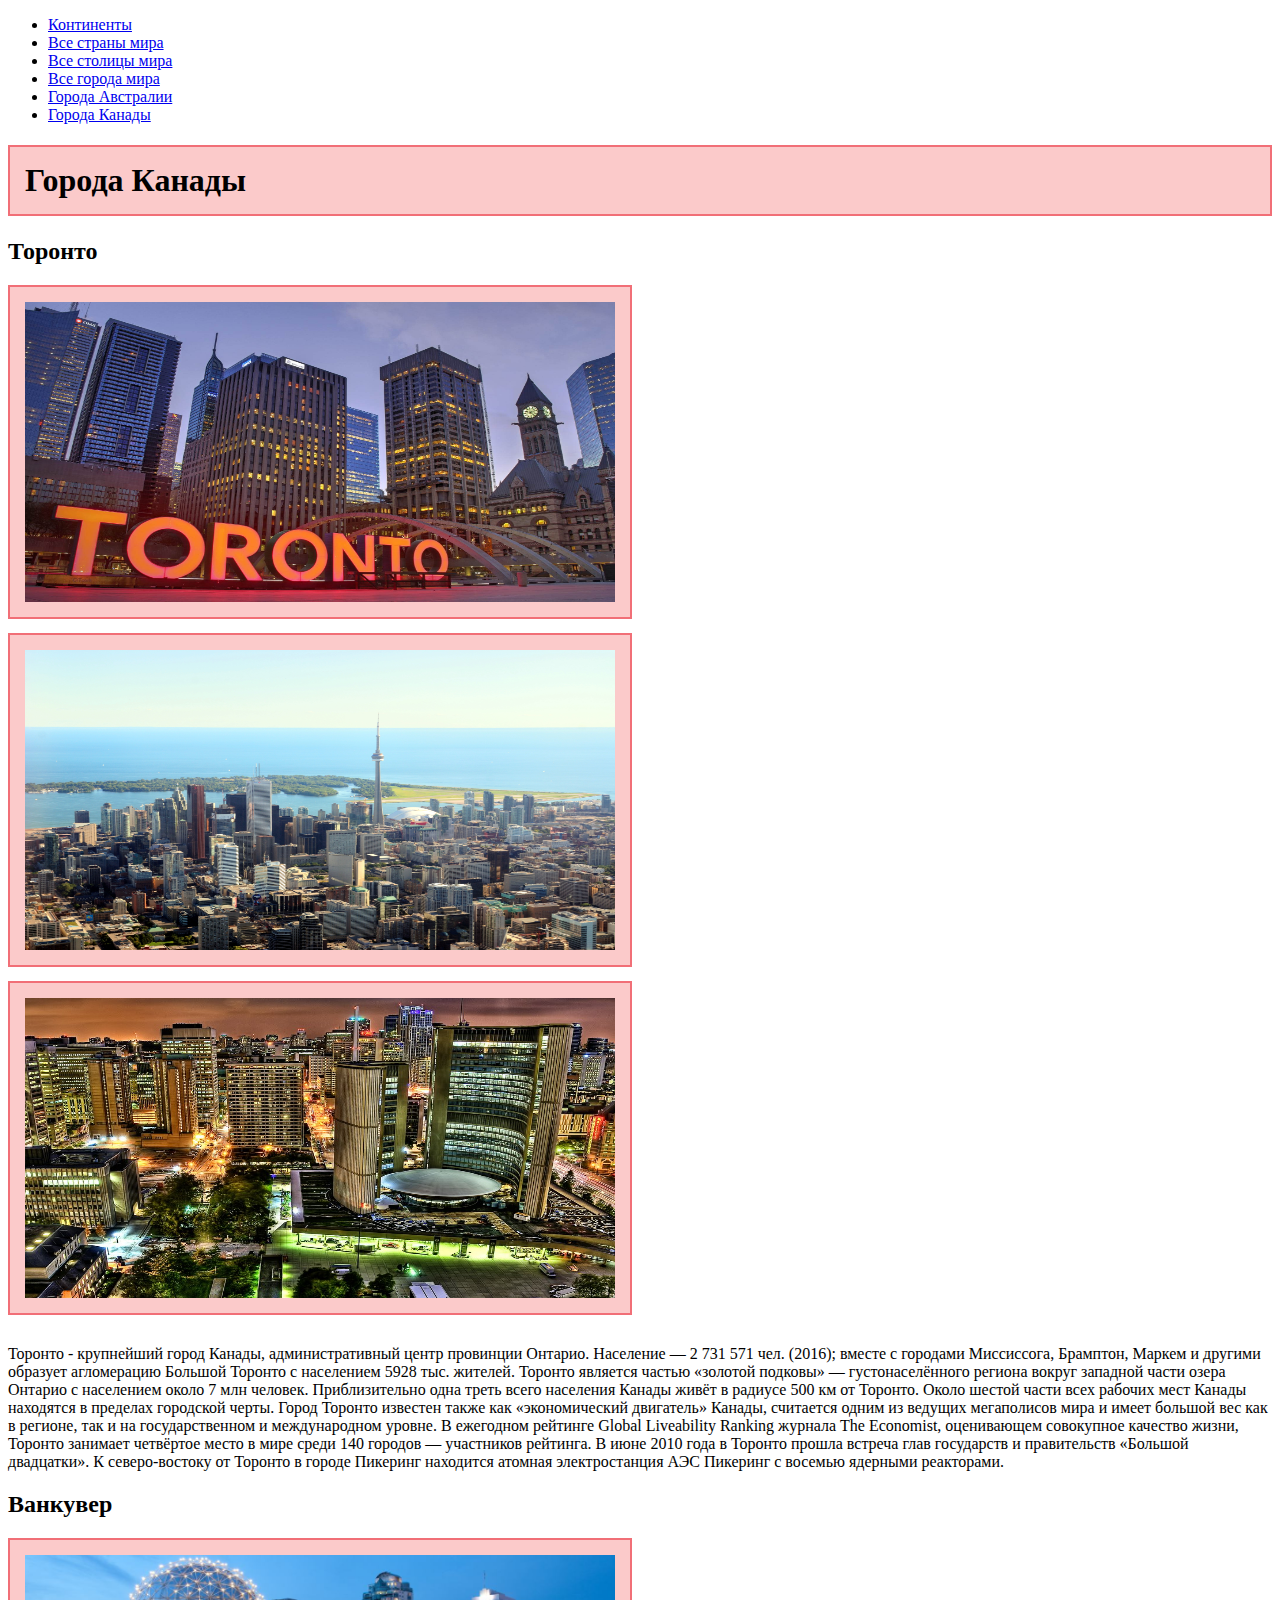
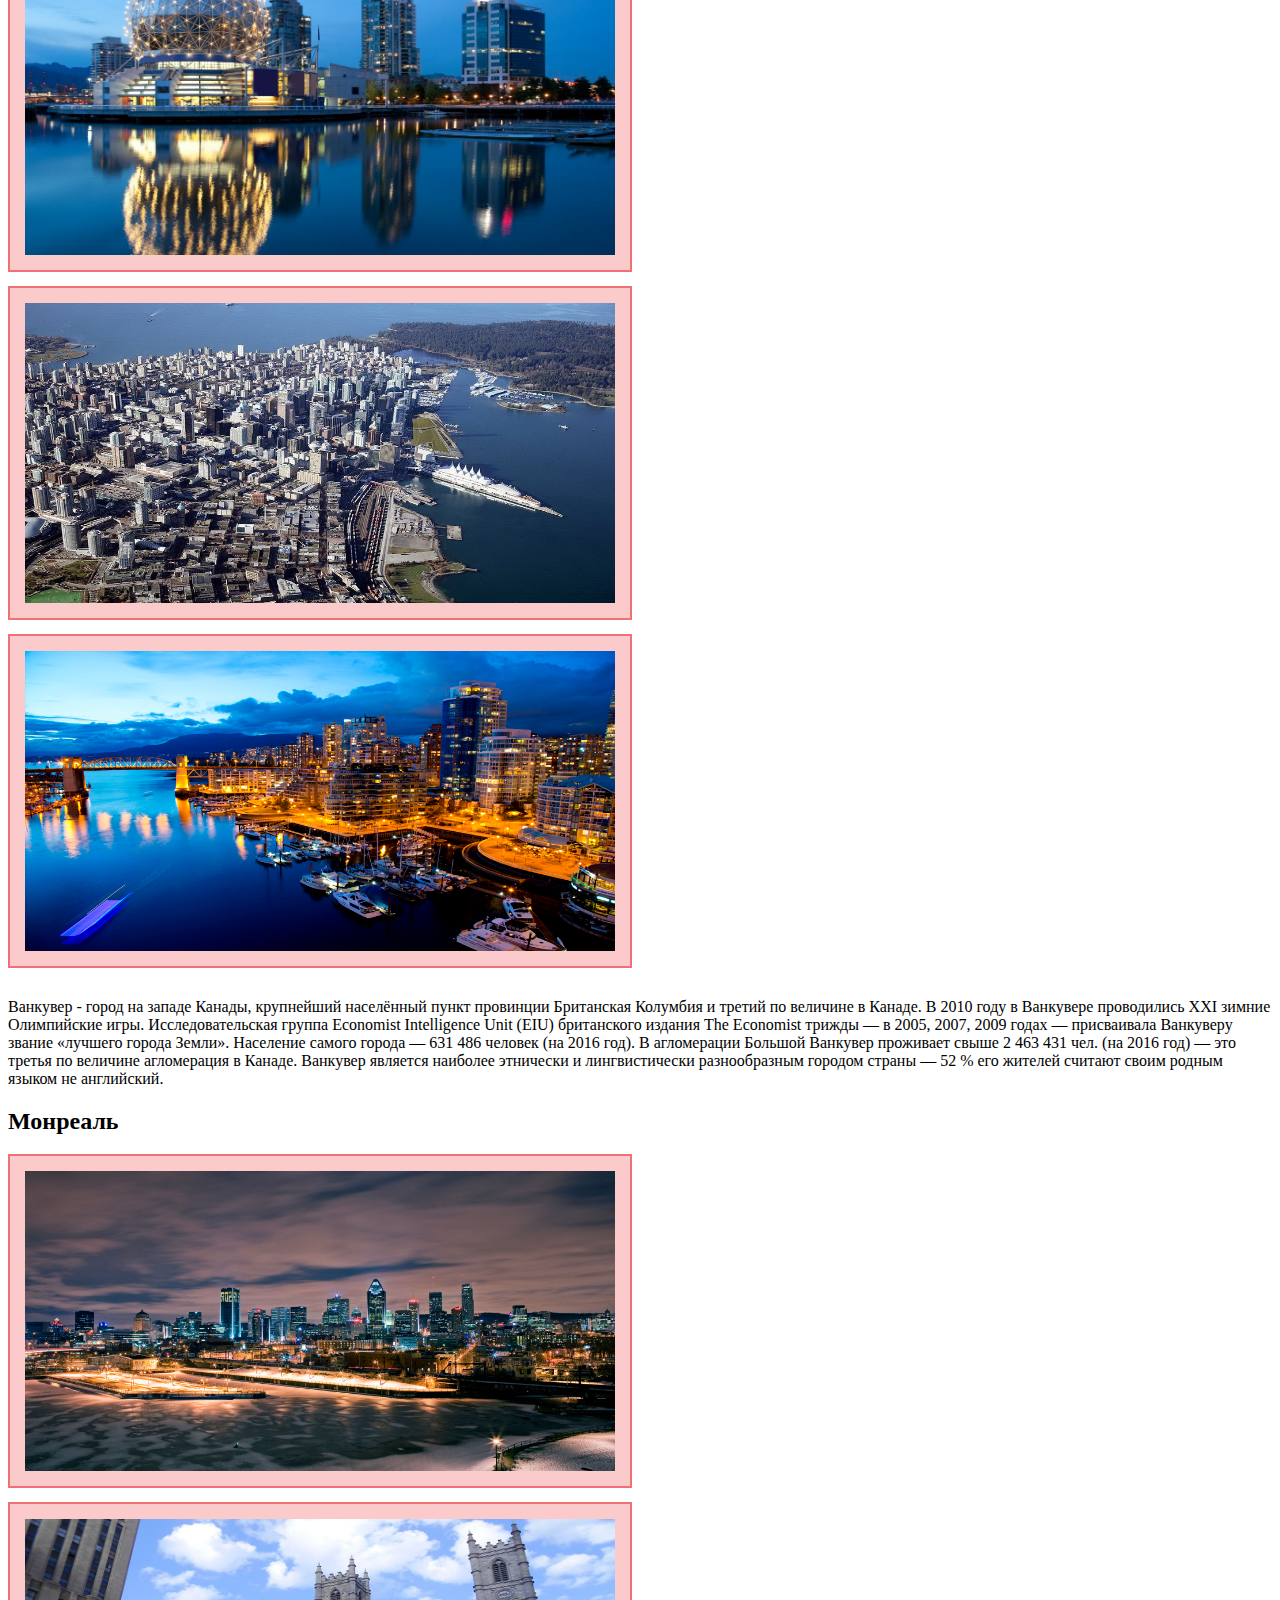
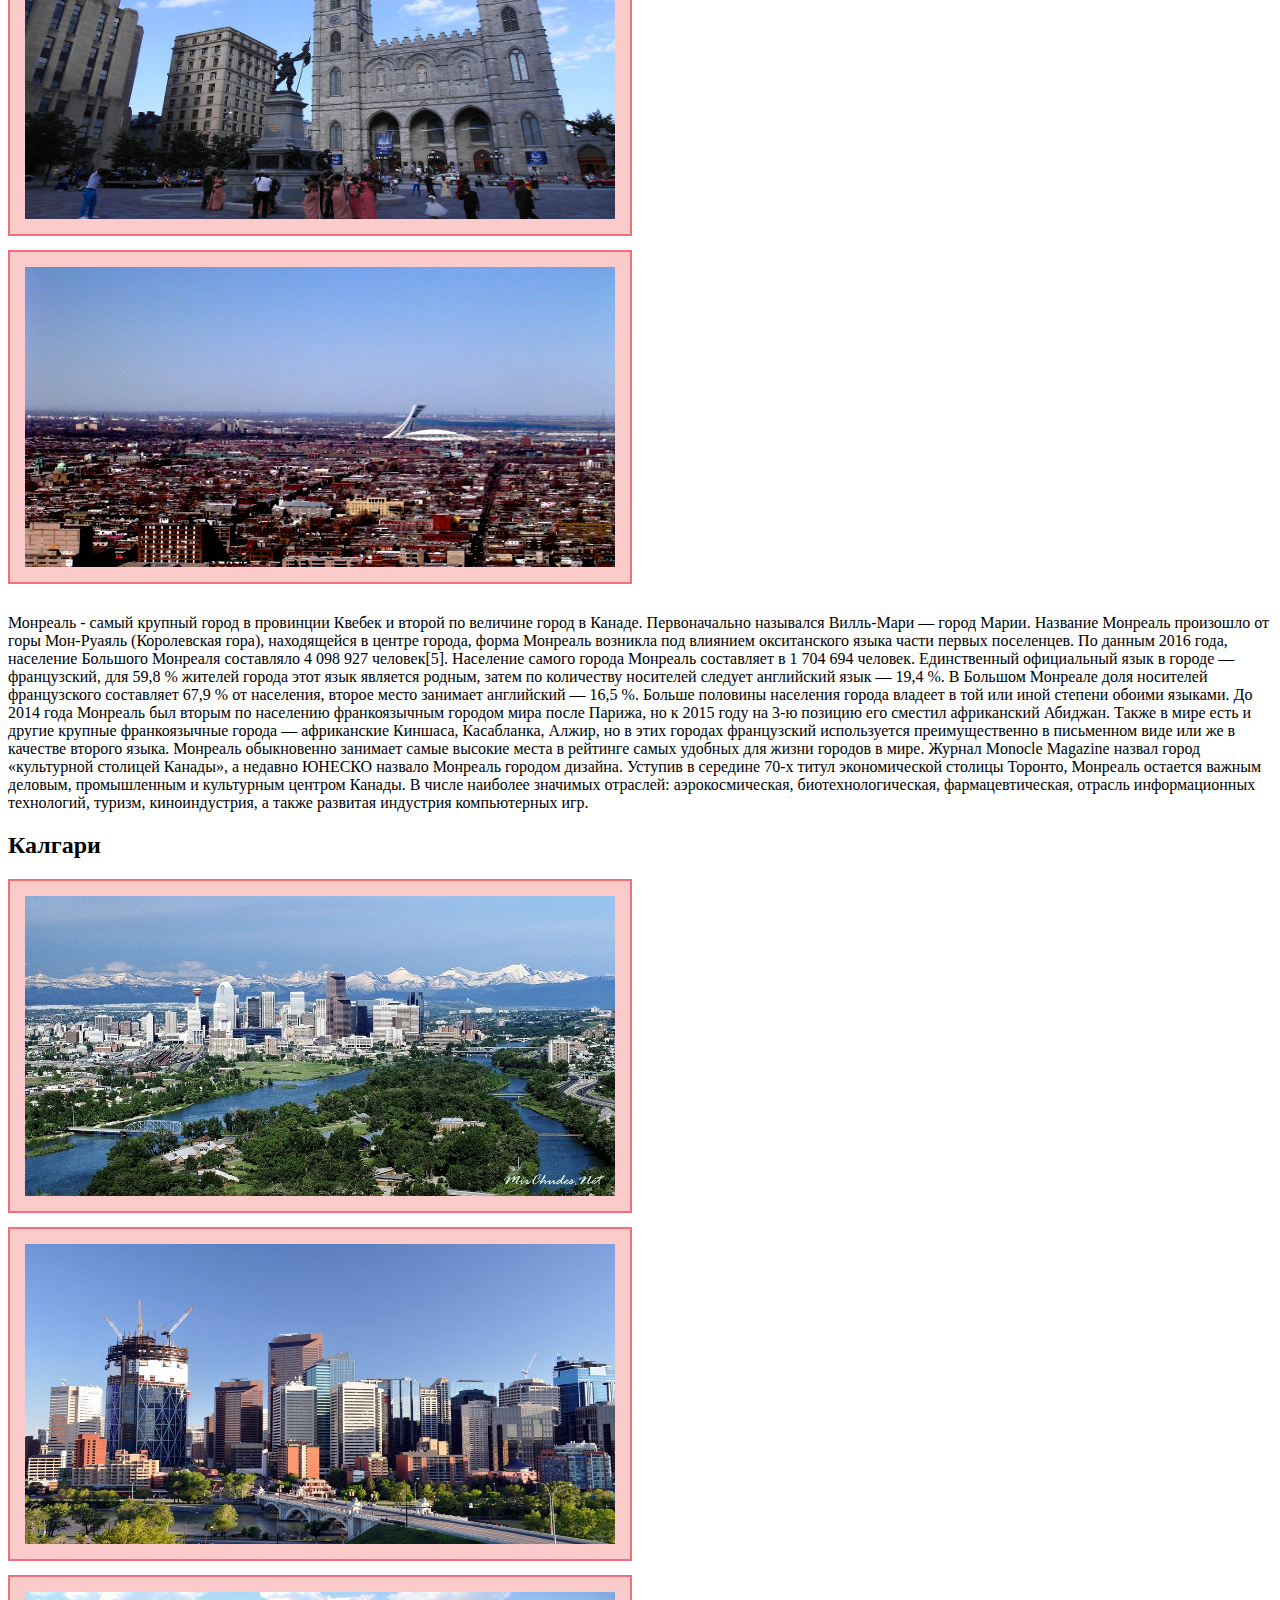
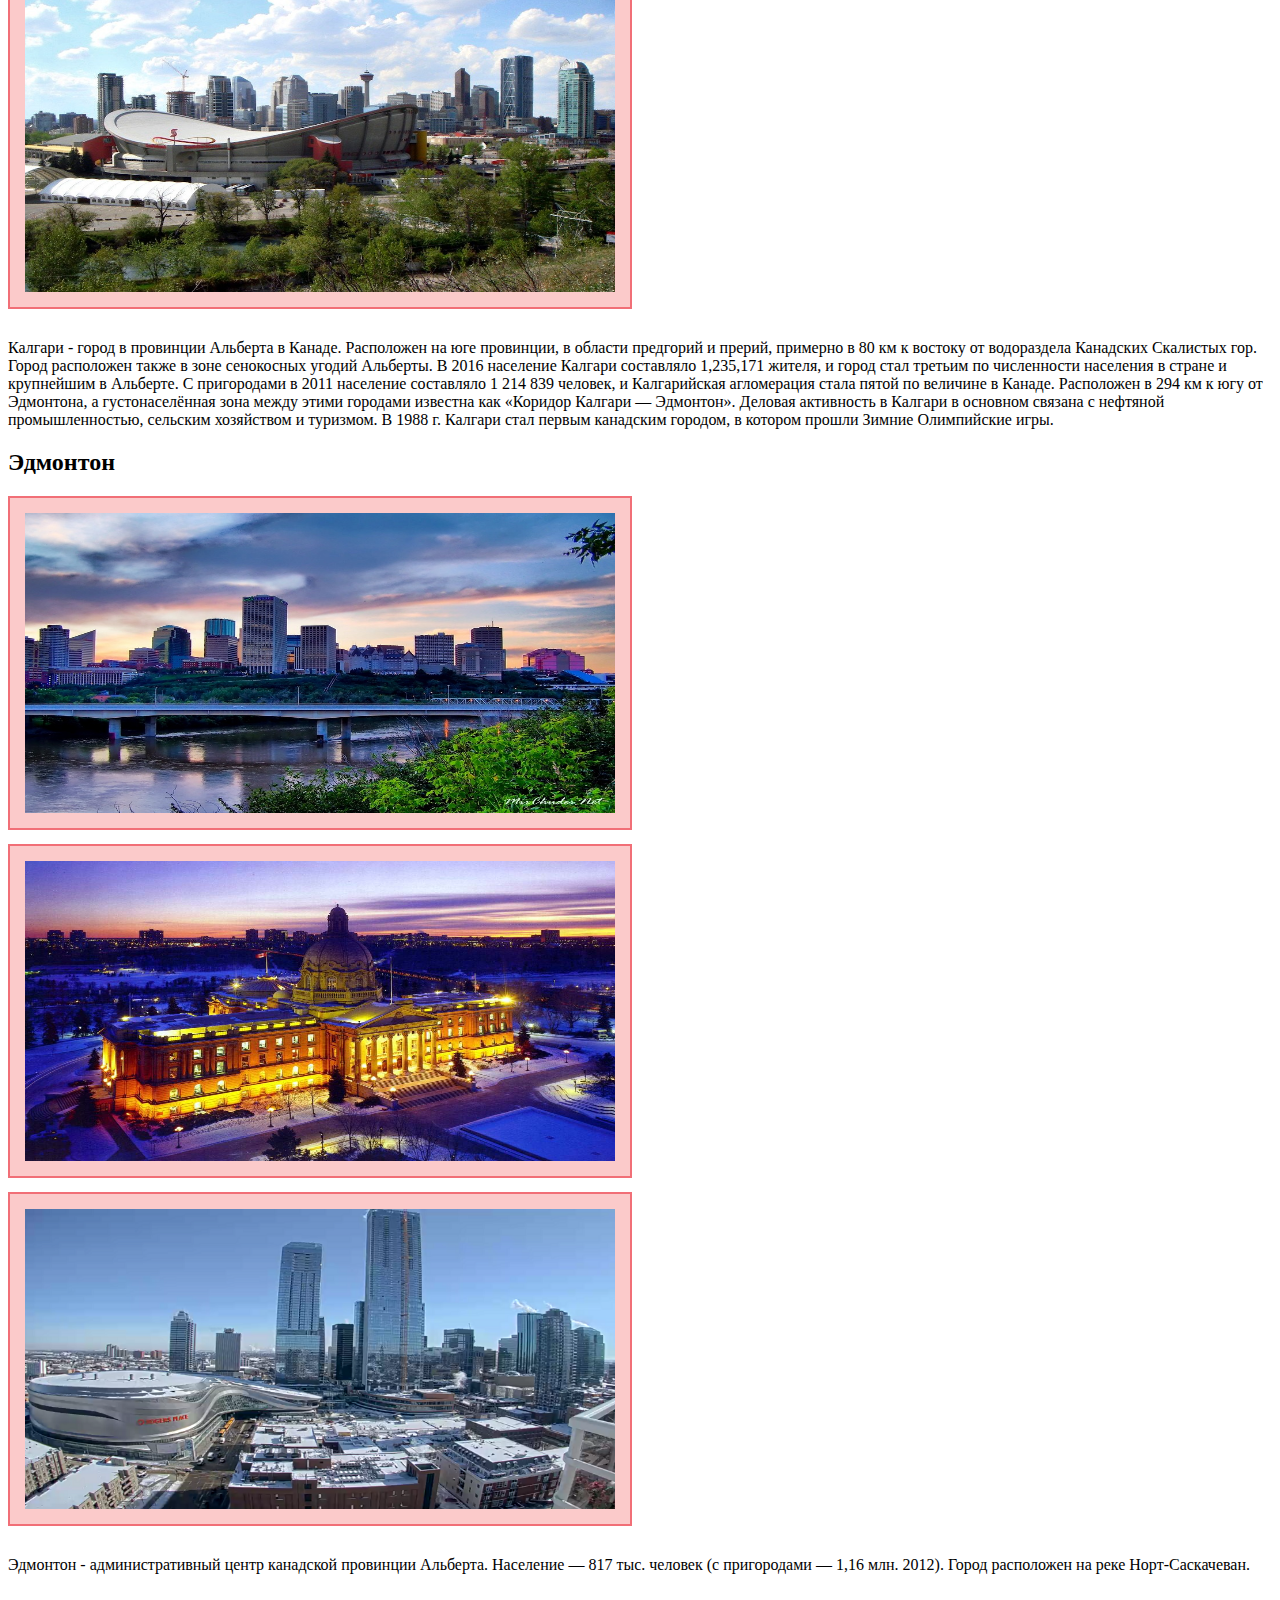
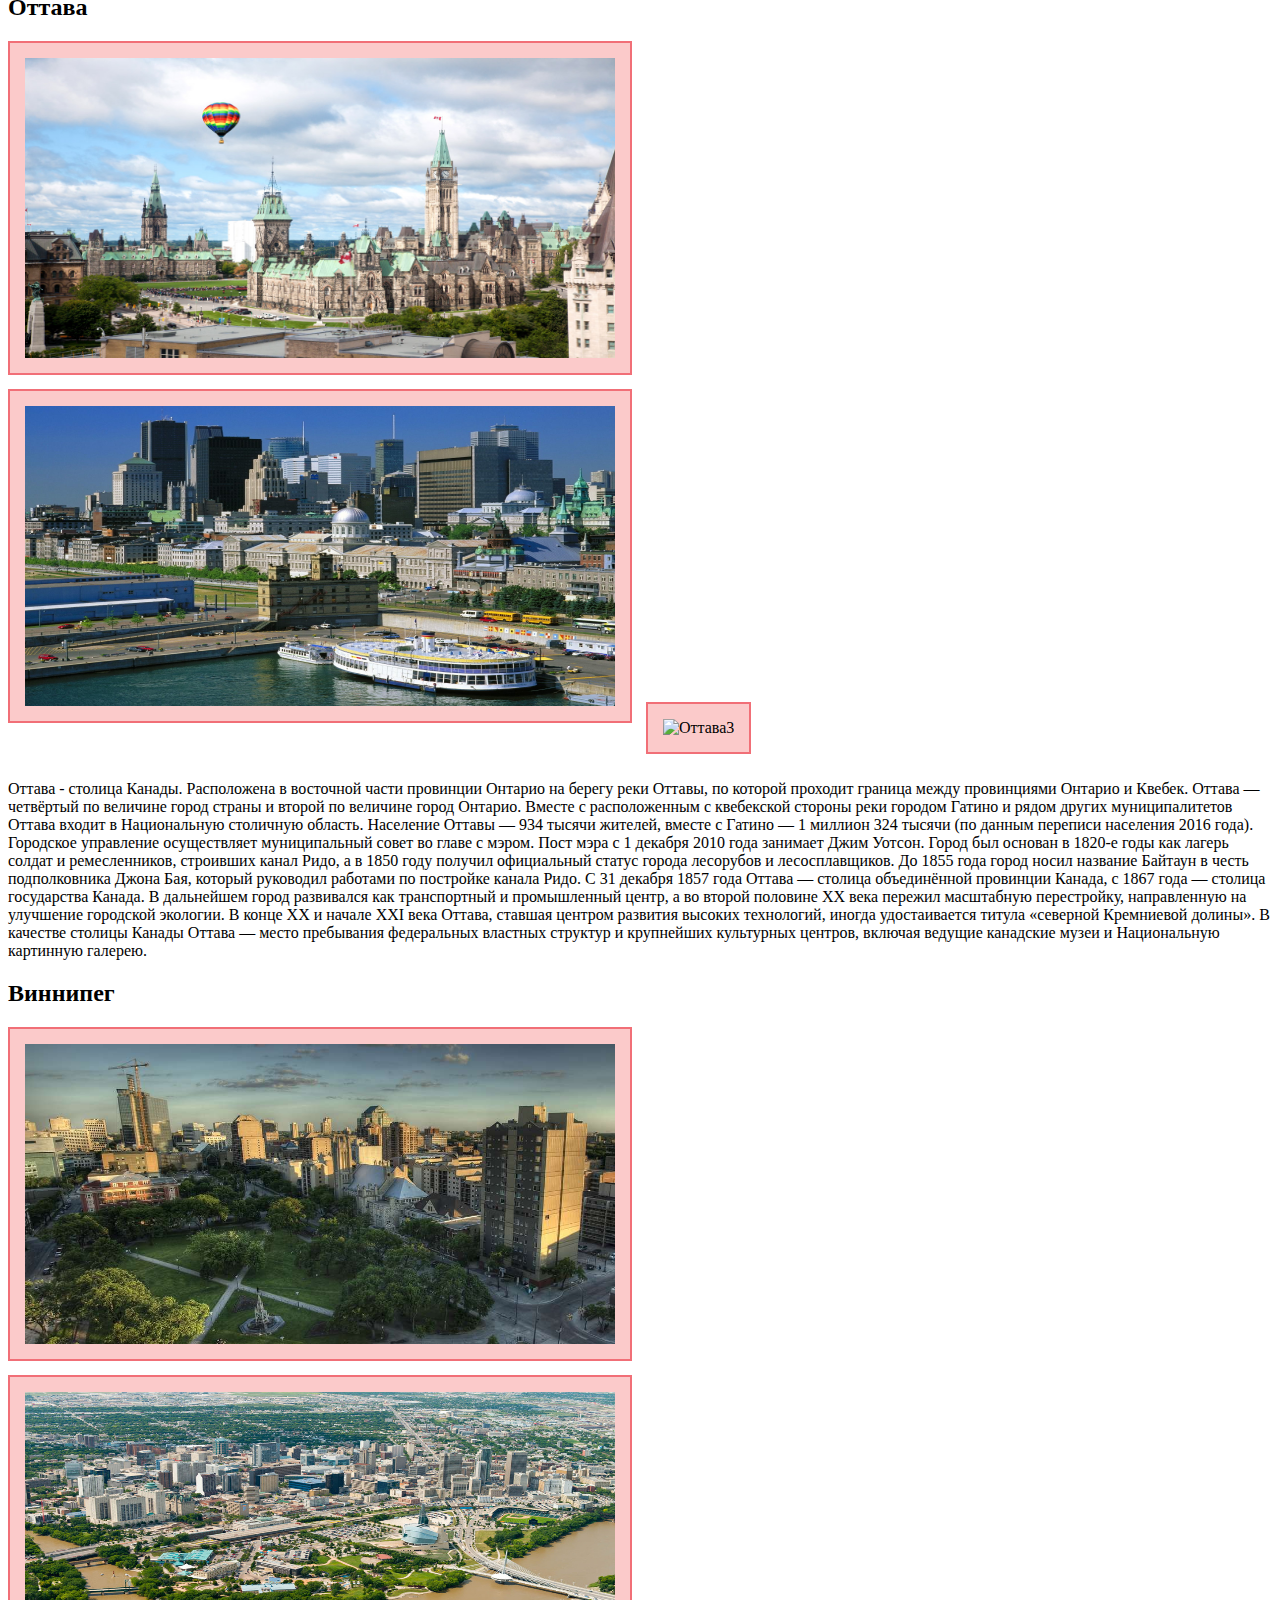
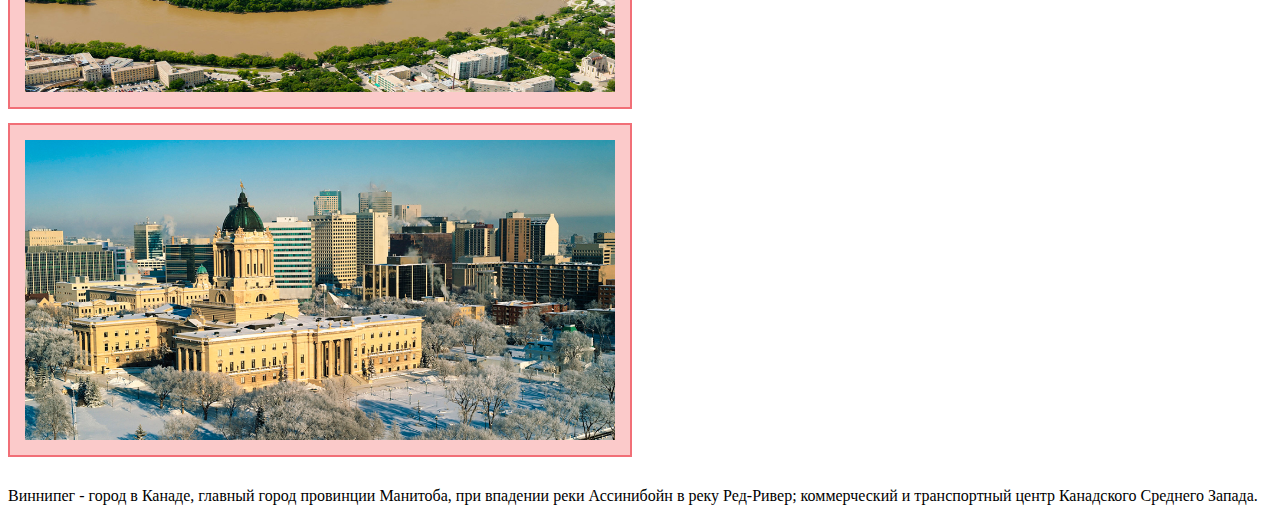
==== index.html @ ff3925eb "Update and rename Cities of Canada.html to index.html" ====
<!DOCTYPE html>
<html>
   <head>
      <meta charset="UTF-8"/>
	  <meta name="viewport" content="width=device-width, initial-scale=1.0">
      <title>Города Канады</title>
	  <link href="stylesheet.css" rel="stylesheet" type="text/css"/>
	  <link rel="shortcut icon" href="images/favicon4.ico" type="image/x-icon">
	  <style>
	  h1 
	  {border: 2px solid #F16F77;
       padding: 15px;
	   background: #FBCACA;}
      .thumb img  
	  {border: 2px solid #F16F77; 
       padding: 15px; 
       background: #FBCACA; 
       margin-right: 10px; 
       margin-bottom: 10px;}
	  </style>
   </head>
   <body>
    <ul>
    <li><a href="https://geo.koltyrin.ru/continent.php">Континенты</a></li>
    <li><a href="https://geo.koltyrin.ru/strany_mira.php">Все страны мира</a></li>
    <li><a href="http://worldgeo.ru/lists/?id=10">Все столицы мира</a></li>
    <li><a href="http://www.1000mest.ru/city">Все города мира</a></li>
	<li><a href="file:///C:/Users/Admin/Desktop/My%20projects/Cities%20of%20Australlia.html">Города Австралии</a></li>
	<li><a href="file:///C:/Users/Admin/Desktop/My%20projects/Cities%20of%20Canada.html">Города Канады</a></li>
    </ul>
      <h1>Города Канады</h1>
      <h2>Торонто</h2>
	  <div class="thumb">
	  <img src="images/F26.jpg" alt="Торонто1" width="590" height="300">
	  <img src="images/F27.jpg" alt="Торонто2" width="590" height="300">
	  <img src="images/F28.jpg" alt="Торонто3" width="590" height="300">
	  </div>
	   <p>
	    Торонто - крупнейший город Канады, административный центр провинции Онтарио. Население — 2 731 571 чел. (2016); вместе с городами Миссиссога, Брамптон, Маркем и другими образует агломерацию Большой Торонто с населением 5928 тыс. жителей.
        Торонто является частью «золотой подковы» — густонаселённого региона вокруг западной части озера Онтарио с населением около 7 млн человек. Приблизительно одна треть всего населения Канады живёт в радиусе 500 км от Торонто. Около шестой части всех рабочих мест Канады находятся в пределах городской черты.
        Город Торонто известен также как «экономический двигатель» Канады, считается одним из ведущих мегаполисов мира и имеет большой вес как в регионе, так и на государственном и международном уровне. В ежегодном рейтинге Global Liveability Ranking журнала The Economist, оценивающем совокупное качество жизни, Торонто занимает четвёртое место в мире среди 140 городов — участников рейтинга.
        В июне 2010 года в Торонто прошла встреча глав государств и правительств «Большой двадцатки».
        К северо-востоку от Торонто в городе Пикеринг находится атомная электростанция АЭС Пикеринг с восемью ядерными реакторами.
	   </p>
	  <h2>Ванкувер</h2>
	  <div class="thumb">
	  <img src="images/F29.jpg" alt="Ванкувер1" width="590" height="300">
      <img src="images/F30.jpg" alt="Ванкувер2" width="590" height="300">
      <img src="images/F31.jpg" alt="Ванкувер3" width="590" height="300">
      </div>   	  
	   <p>
	    Ванкувер -  город на западе Канады, крупнейший населённый пункт провинции Британская Колумбия и третий по величине в Канаде. В 2010 году в Ванкувере проводились XXI зимние Олимпийские игры. Исследовательская группа Economist Intelligence Unit (EIU) британского издания The Economist трижды — в 2005, 2007, 2009 годах — присваивала Ванкуверу звание «лучшего города Земли».
        Население самого города — 631 486 человек (на 2016 год). В агломерации Большой Ванкувер проживает свыше 2 463 431 чел. (на 2016 год) — это третья по величине агломерация в Канаде. Ванкувер является наиболее этнически и лингвистически разнообразным городом страны — 52 % его жителей считают своим родным языком не английский.
	   </p>
	  <h2>Монреаль</h2>
	  <div class="thumb">
	  <img src="images/F32.jpg" alt="Монреаль1" width="590" height="300">
	  <img src="images/F33.jpg" alt="Монреаль2" width="590" height="300">
	  <img src="images/F34.jpg" alt="Монреаль3" width="590" height="300">
	  </div>
	   <p>
	    Монреаль - самый крупный город в провинции Квебек и второй по величине город в Канаде. Первоначально назывался Вилль-Мари — город Марии. Название Монреаль произошло от горы Мон-Руаяль (Королевская гора), находящейся в центре города, форма Монреаль возникла под влиянием окситанского языка части первых поселенцев.
        По данным 2016 года, население Большого Монреаля составляло 4 098 927 человек[5]. Население самого города Монреаль составляет в 1 704 694 человек.
        Единственный официальный язык в городе — французский, для 59,8 % жителей города этот язык является родным, затем по количеству носителей следует английский язык — 19,4 %. В Большом Монреале доля носителей французского составляет 67,9 % от населения, второе место занимает английский — 16,5 %. Больше половины населения города владеет в той или иной степени обоими языками. До 2014 года Монреаль был вторым по населению франкоязычным городом мира после Парижа, но к 2015 году на 3-ю позицию его сместил африканский Абиджан. Также в мире есть и другие крупные франкоязычные города — африканские Киншаса, Касабланка, Алжир, но в этих городах французский используется преимущественно в письменном виде или же в качестве второго языка.
        Монреаль обыкновенно занимает самые высокие места в рейтинге самых удобных для жизни городов в мире. Журнал Monocle Magazine назвал город «культурной столицей Канады», а недавно ЮНЕСКО назвало Монреаль городом дизайна. Уступив в середине 70-х титул экономической столицы Торонто, Монреаль остается важным деловым, промышленным и культурным центром Канады. В числе наиболее значимых отраслей: аэрокосмическая, биотехнологическая, фармацевтическая, отрасль информационных технологий, туризм, киноиндустрия, а также развитая индустрия компьютерных игр.
	   </p>
	  <h2>Калгари</h2>
	  <div class="thumb">
	  <img src="images/F35.jpg" alt="Калгари1" width="590" height="300">
	  <img src="images/F36.jpg" alt="Калгари2" width="590" height="300">
	  <img src="images/F37.jpg" alt="Калгари3" width="590" height="300">
	  </div>
	   <p>
	    Калгари - город в провинции Альберта в Канаде. Расположен на юге провинции, в области предгорий и прерий, примерно в 80 км к востоку от водораздела Канадских Скалистых гор. Город расположен также в зоне сенокосных угодий Альберты.
        В 2016 население Калгари составляло 1,235,171 жителя, и город стал третьим по численности населения в стране и крупнейшим в Альберте. С пригородами в 2011 население составляло 1 214 839 человек, и Калгарийская агломерация стала пятой по величине в Канаде.
        Расположен в 294 км к югу от Эдмонтона, а густонаселённая зона между этими городами известна как «Коридор Калгари — Эдмонтон».
        Деловая активность в Калгари в основном связана с нефтяной промышленностью, сельским хозяйством и туризмом. В 1988 г. Калгари стал первым канадским городом, в котором прошли Зимние Олимпийские игры.
	   </p>
	  <h2>Эдмонтон</h2>
	  <div class="thumb">
	  <img src="images/F38.jpg" alt="Эдмонтон1" width="590" height="300">
	  <img src="images/F39.jpg" alt="Эдмонтон2" width="590" height="300">
	  <img src="images/F40.png" alt="Эдмонтон3" width="590" height="300">
	  </div>
	   <p>
	    Эдмонтон - административный центр канадской провинции Альберта.
        Население — 817 тыс. человек (с пригородами — 1,16 млн. 2012).
        Город расположен на реке Норт-Саскачеван.
	   </p>
	  <h2>Оттава</h2>
	  <div class="thumb">
	  <img src="images/F41.jpg" alt="Оттава1" width="590" height="300">
	  <img src="images/F42.jpg" alt="Оттава2" width="590" height="300">
	  <img src="images/F43.jpg" alt="Оттава3" width="590" height="300">
	  </div>
	   <p>
	    Оттава - столица Канады. Расположена в восточной части провинции Онтарио на берегу реки Оттавы, по которой проходит граница между провинциями Онтарио и Квебек. Оттава — четвёртый по величине город страны и второй по величине город Онтарио. Вместе с расположенным с квебекской стороны реки городом Гатино и рядом других муниципалитетов Оттава входит в Национальную столичную область.
Население Оттавы — 934 тысячи жителей, вместе с Гатино — 1 миллион 324 тысячи (по данным переписи населения 2016 года). Городское управление осуществляет муниципальный совет во главе с мэром. Пост мэра с 1 декабря 2010 года занимает Джим Уотсон.
Город был основан в 1820-е годы как лагерь солдат и ремесленников, строивших канал Ридо, а в 1850 году получил официальный статус города лесорубов и лесосплавщиков. До 1855 года город носил название Байтаун в честь подполковника Джона Бая, который руководил работами по постройке канала Ридо. С 31 декабря 1857 года Оттава — столица объединённой провинции Канада, с 1867 года — столица государства Канада. В дальнейшем город развивался как транспортный и промышленный центр, а во второй половине XX века пережил масштабную перестройку, направленную на улучшение городской экологии.
В конце XX и начале XXI века Оттава, ставшая центром развития высоких технологий, иногда удостаивается титула «северной Кремниевой долины». В качестве столицы Канады Оттава — место пребывания федеральных властных структур и крупнейших культурных центров, включая ведущие канадские музеи и Национальную картинную галерею.
	   </p>
	  <h2>Виннипег</h2>
	  <div class="thumb">
	  <img src="images/F44.jpg" alt="Виннипег1" width="590" height="300">
	  <img src="images/F45.jpg" alt="Виннипег2" width="590" height="300">
	  <img src="images/F46.jpg" alt="Виннипег3" width="590" height="300">
	  </div>
	   <p>
	    Виннипег - город в Канаде, главный город провинции Манитоба, при впадении реки Ассинибойн в реку Ред-Ривер; коммерческий и транспортный центр Канадского Среднего Запада.
	   </p>
   </body>
</html>
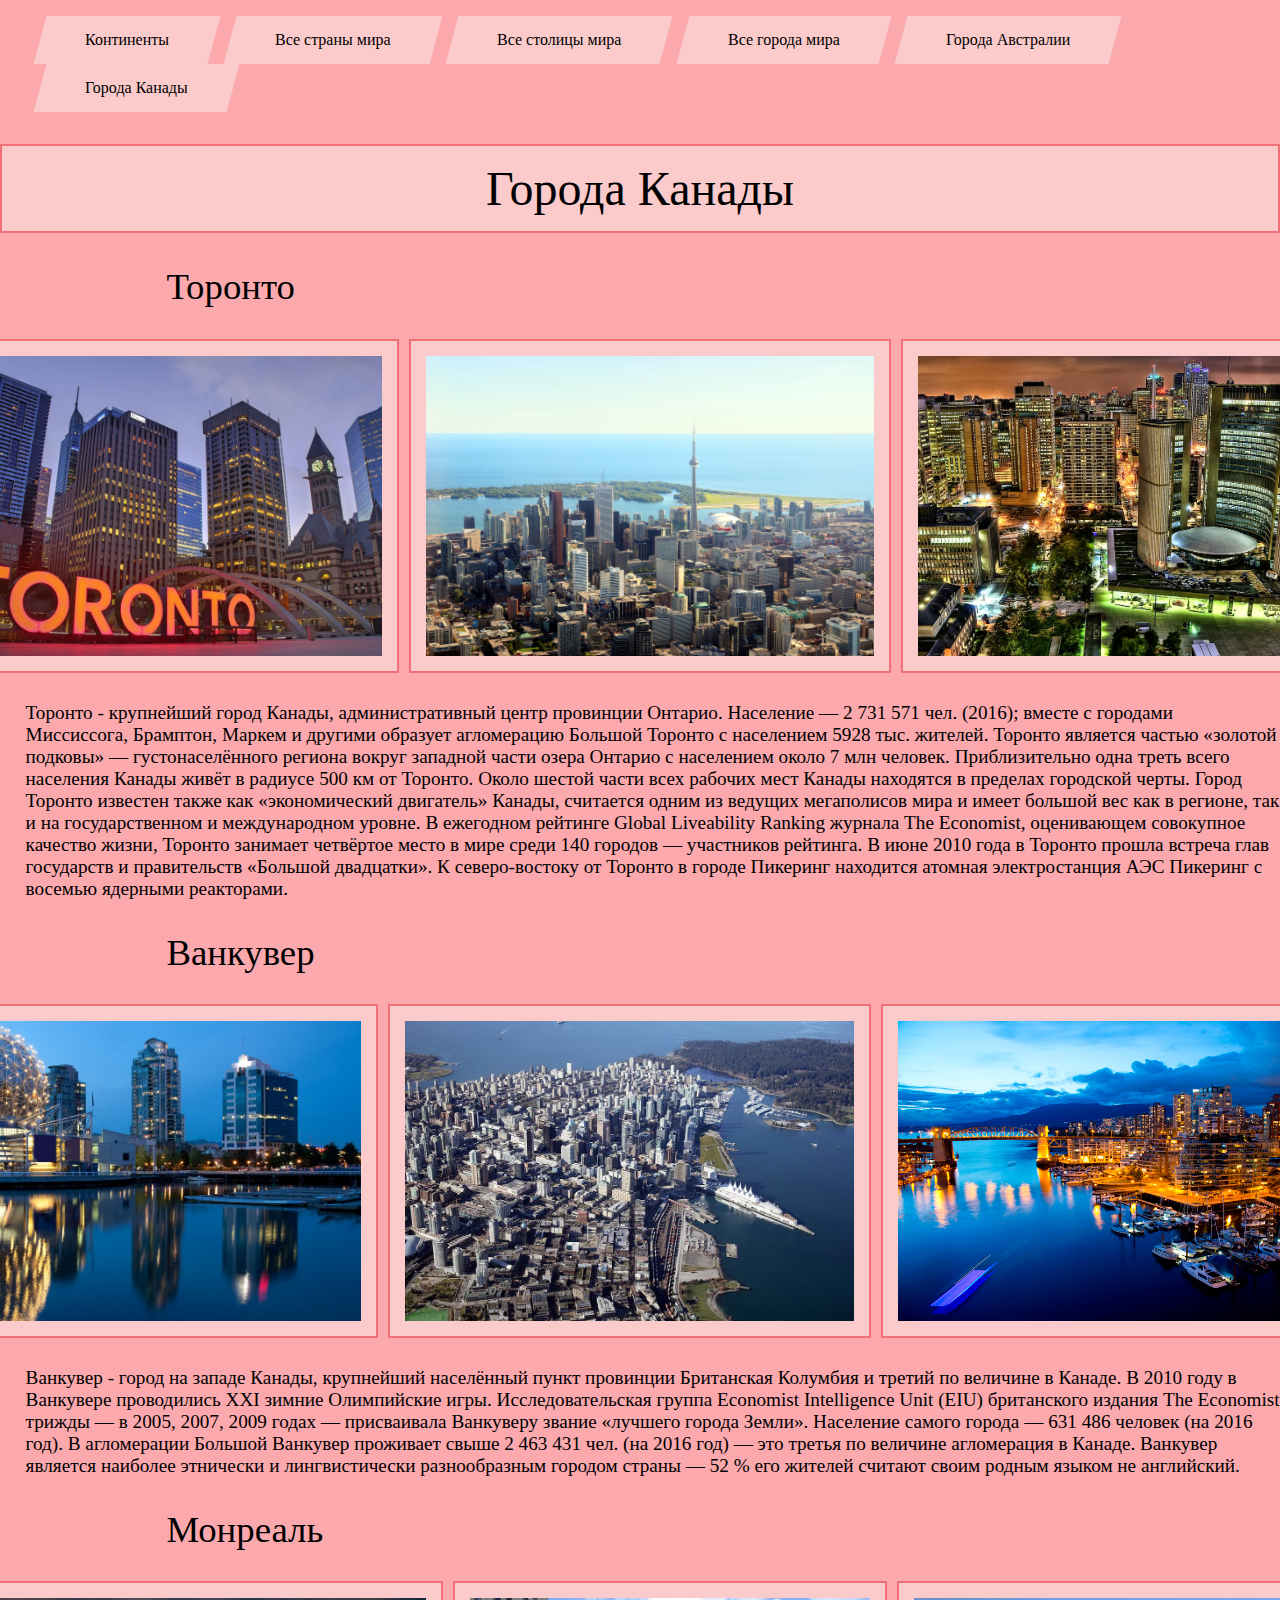
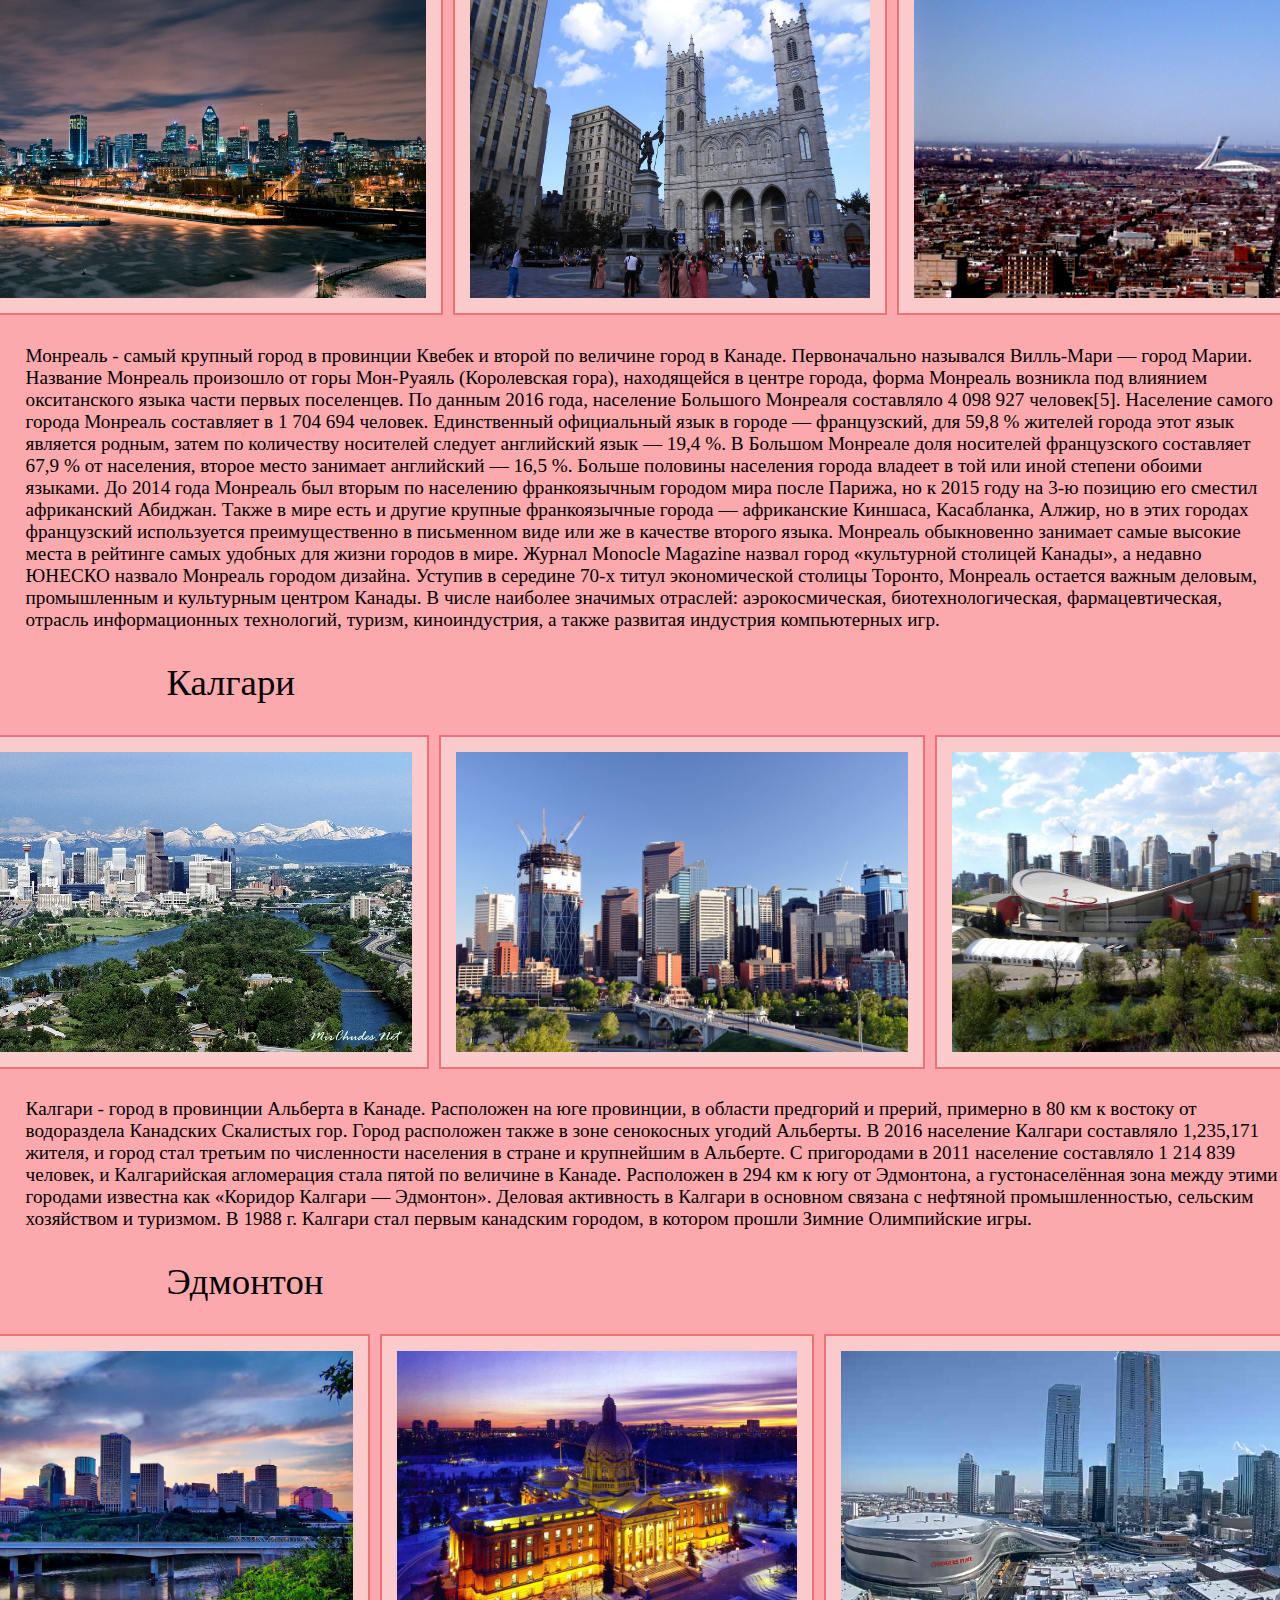
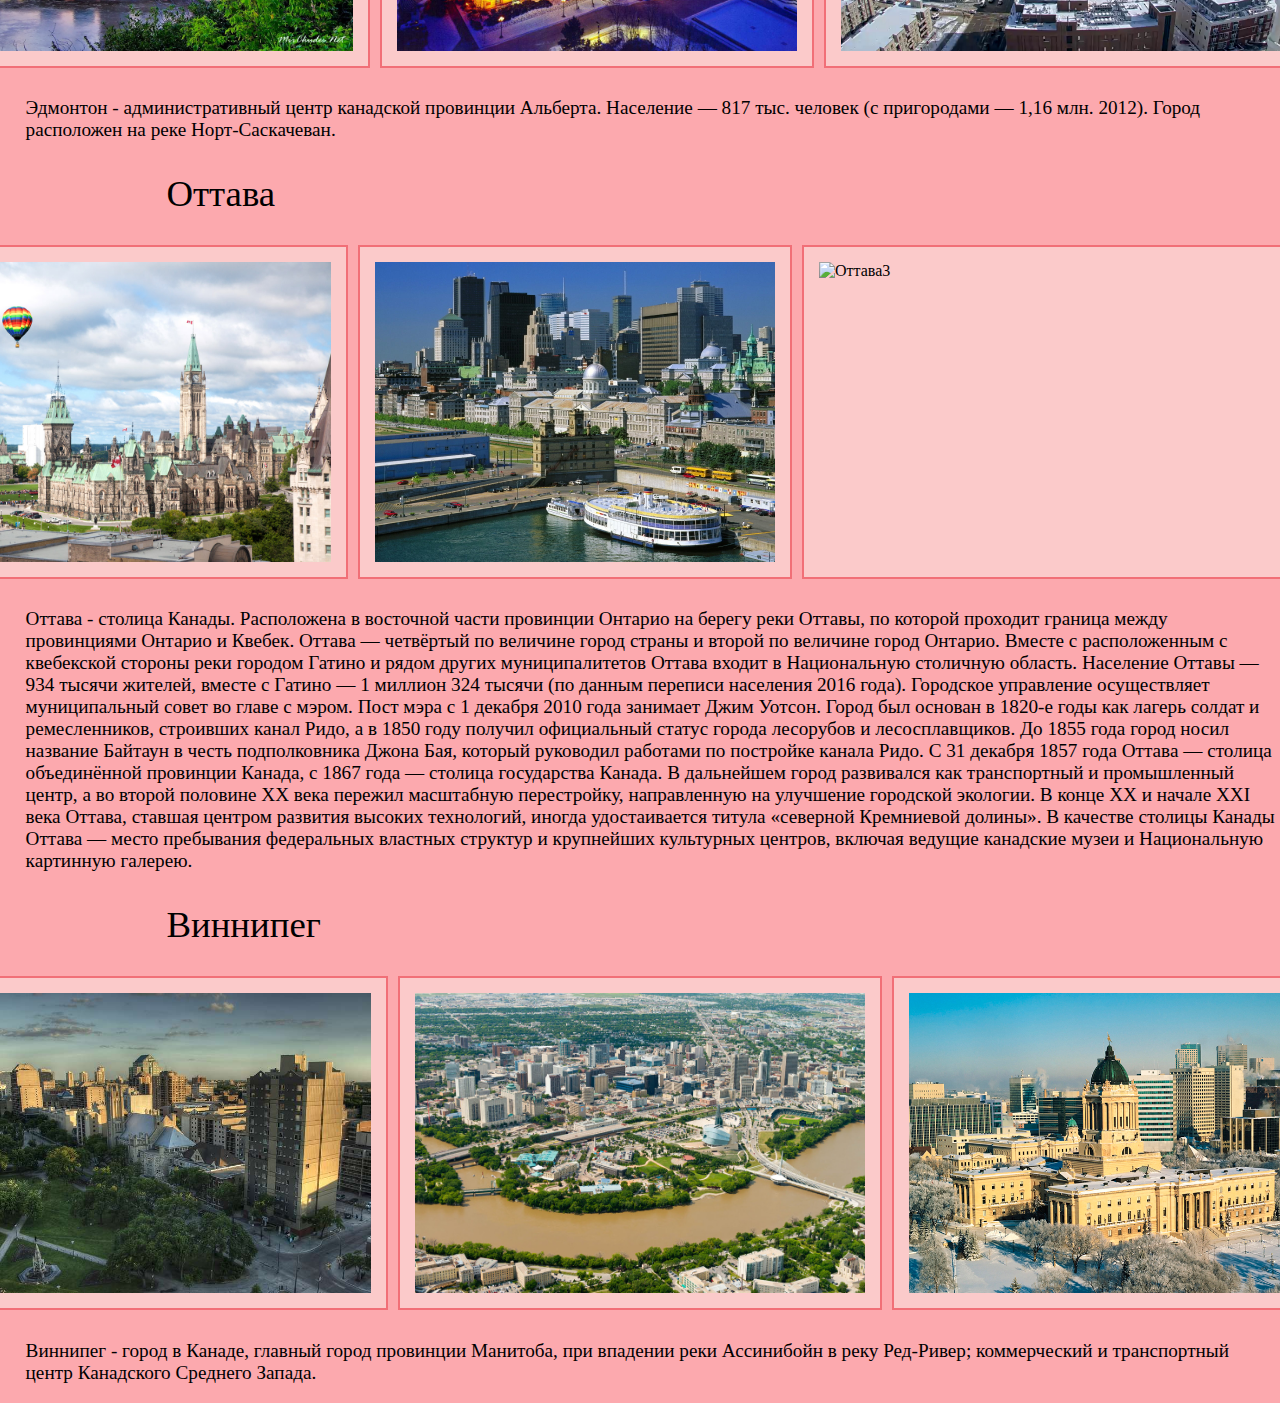
==== commit fc5d29f3: "Update index.html" ====
--- a/index.html
+++ b/index.html
@@ -25,8 +25,8 @@
     <li><a href="https://geo.koltyrin.ru/strany_mira.php">Все страны мира</a></li>
     <li><a href="http://worldgeo.ru/lists/?id=10">Все столицы мира</a></li>
     <li><a href="http://www.1000mest.ru/city">Все города мира</a></li>
-	<li><a href="file:///C:/Users/Admin/Desktop/My%20projects/Cities%20of%20Australlia.html">Города Австралии</a></li>
-	<li><a href="file:///C:/Users/Admin/Desktop/My%20projects/Cities%20of%20Canada.html">Города Канады</a></li>
+    <li><a href="https://ma1ns1ream.github.io/Cities-of-Australia/index.html">Города Австралии</a></li>
+    <li><a href="https://ma1ns1ream.github.io/Cities-of-Canada/index.html">Города Канады</a></li>
     </ul>
       <h1>Города Канады</h1>
       <h2>Торонто</h2>
--- a/stylesheet.css
+++ b/stylesheet.css
@@ -0,0 +1,34 @@
+h1 { 
+color: black; 
+font-weight: normal; 
+font-size: 300%; 
+text-align: center; } 
+h2 { 
+color: black; 
+font-weight: normal; 
+font-size: 230%; 
+padding-left: 13%; }
+body { 
+background-color: #FCA9AE; 
+margin: 0; }
+div { 
+display: flex; 
+align-items: center; 
+justify-content: center; }
+p { 
+color: black; 
+font-weight: normal; 
+font-size: 120%; 
+padding-left: 2%; }
+li { 
+display: inline-block; 
+background:	#FBCACA; 
+margin-right: 1%; 
+transform: skewX(-15deg); }
+a { 
+color: black; 
+display: block; 
+padding: 15px 45px; 
+text-decoration: none; 
+transform: skewX(15deg); }
+li:hover { background: #F16F77; }
